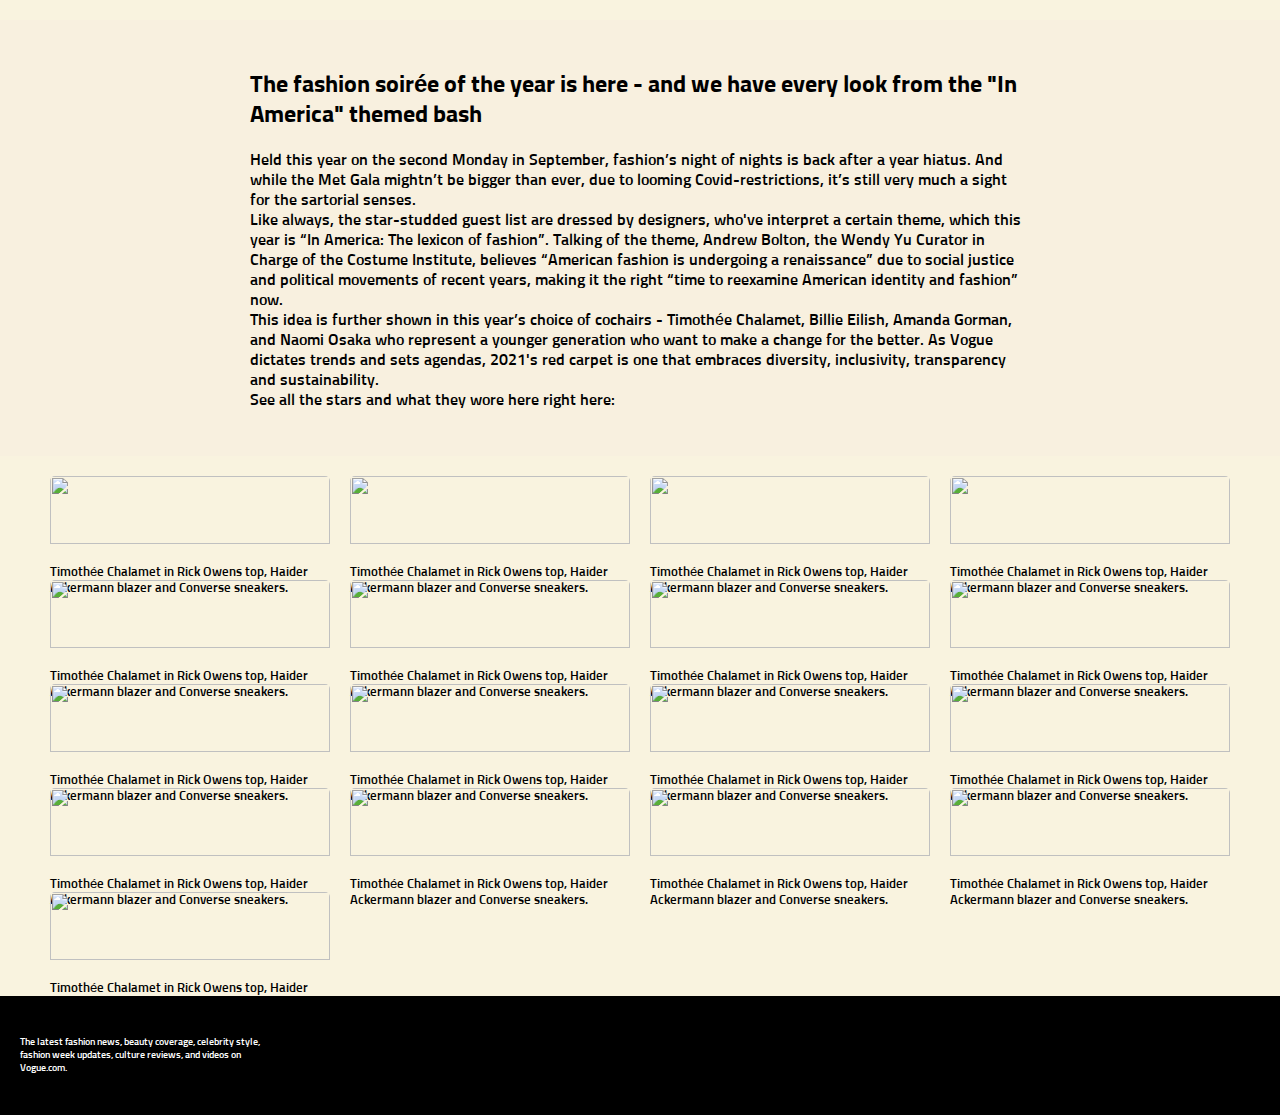
==== CSS/fashion-w-css.html @ 34165b23 "first commit" ====
<!DOCTYPE html>
<html lang="en">
<head>
    <meta charset="UTF-8">
    <meta http-equiv="X-UA-Compatible" content="IE=edge">
    <meta name="viewport" content="width=device-width, initial-scale=1.0">
    <link rel="stylesheet" href="/CSS/fashion-w-css.css">
    <title>Document</title>
</head>
<body>
    <!-- header -->
    <div class="header">
        <div class="logo">
            <img src="https://www.vogue.com/verso/static/vogue/assets/logo.2205c564f6d6f18aff0de7245e2b6db6b1102569.svg" alt="">
        </div>
    </div>

    <!-- content -->
    <div class="open-content">
        <div class="intro-content">
            <h2>
                The fashion soirée of the year is here - and we have every look from the "In America" themed bash
            </h2>
            <p>
                Held this year on the second Monday in September, fashion’s night of nights is back after a year hiatus. And while the Met Gala mightn’t be bigger than ever, due to looming Covid-restrictions, it’s still very much a sight for the sartorial senses. <br>

                Like always, the star-studded guest list are dressed by designers, who've interpret a certain theme, which this year is “In America: The lexicon of fashion”. Talking of the theme, Andrew Bolton, the Wendy Yu Curator in Charge of the Costume Institute, believes “American fashion is undergoing a renaissance” due to social justice and political movements of recent years, making it the right “time to reexamine American identity and fashion” now. <br>

                This idea is further shown in this year’s choice of cochairs - Timothée Chalamet, Billie Eilish, Amanda Gorman, and Naomi Osaka who represent a younger generation who want to make a change for the better. As Vogue dictates trends and sets agendas, 2021's red carpet is one that embraces diversity, inclusivity, transparency and sustainability. <br>

                See all the stars and what they wore here right here:
            </p>
            
        </div>
    </div>

    <!-- grid imgs -->
    <div class="imgs-content">
        <div class="imgs">
            <img src="https://static.voguescandinavia.com/small_34_1631571005557_Timothee_Chalamet_be79ee7434/small_34_1631571005557_Timothee_Chalamet_be79ee7434.jpg">
            <p class="sub-text-img">Timothée Chalamet in Rick Owens top, Haider Ackermann blazer and Converse sneakers.</p>
        </div>
        <div class="imgs">
            <img src="https://static.voguescandinavia.com/small_34_1631571005557_Timothee_Chalamet_be79ee7434/small_34_1631571005557_Timothee_Chalamet_be79ee7434.jpg">
            <p class="sub-text-img">Timothée Chalamet in Rick Owens top, Haider Ackermann blazer and Converse sneakers.</p>
        </div>
        <div class="imgs">
            <img src="https://static.voguescandinavia.com/small_34_1631571005557_Timothee_Chalamet_be79ee7434/small_34_1631571005557_Timothee_Chalamet_be79ee7434.jpg">
            <p class="sub-text-img">Timothée Chalamet in Rick Owens top, Haider Ackermann blazer and Converse sneakers.</p>
        </div>
        <div class="imgs">
            <img src="https://static.voguescandinavia.com/small_34_1631571005557_Timothee_Chalamet_be79ee7434/small_34_1631571005557_Timothee_Chalamet_be79ee7434.jpg">
            <p class="sub-text-img">Timothée Chalamet in Rick Owens top, Haider Ackermann blazer and Converse sneakers.</p>
        </div>
        <div class="imgs">
            <img src="https://static.voguescandinavia.com/small_34_1631571005557_Timothee_Chalamet_be79ee7434/small_34_1631571005557_Timothee_Chalamet_be79ee7434.jpg">
            <p class="sub-text-img">Timothée Chalamet in Rick Owens top, Haider Ackermann blazer and Converse sneakers.</p>
        </div>
        <div class="imgs">
            <img src="https://static.voguescandinavia.com/small_34_1631571005557_Timothee_Chalamet_be79ee7434/small_34_1631571005557_Timothee_Chalamet_be79ee7434.jpg">
            <p class="sub-text-img">Timothée Chalamet in Rick Owens top, Haider Ackermann blazer and Converse sneakers.</p>
        </div>
        <div class="imgs">
            <img src="https://static.voguescandinavia.com/small_34_1631571005557_Timothee_Chalamet_be79ee7434/small_34_1631571005557_Timothee_Chalamet_be79ee7434.jpg">
            <p class="sub-text-img">Timothée Chalamet in Rick Owens top, Haider Ackermann blazer and Converse sneakers.</p>
        </div>
        <div class="imgs">
            <img src="https://static.voguescandinavia.com/small_34_1631571005557_Timothee_Chalamet_be79ee7434/small_34_1631571005557_Timothee_Chalamet_be79ee7434.jpg">
            <p class="sub-text-img">Timothée Chalamet in Rick Owens top, Haider Ackermann blazer and Converse sneakers.</p>
        </div>
        <div class="imgs">
            <img src="https://static.voguescandinavia.com/small_34_1631571005557_Timothee_Chalamet_be79ee7434/small_34_1631571005557_Timothee_Chalamet_be79ee7434.jpg">
            <p class="sub-text-img">Timothée Chalamet in Rick Owens top, Haider Ackermann blazer and Converse sneakers.</p>
        </div>
        <div class="imgs">
            <img src="https://static.voguescandinavia.com/small_34_1631571005557_Timothee_Chalamet_be79ee7434/small_34_1631571005557_Timothee_Chalamet_be79ee7434.jpg">
            <p class="sub-text-img">Timothée Chalamet in Rick Owens top, Haider Ackermann blazer and Converse sneakers.</p>
        </div>
        <div class="imgs">
            <img src="https://static.voguescandinavia.com/small_34_1631571005557_Timothee_Chalamet_be79ee7434/small_34_1631571005557_Timothee_Chalamet_be79ee7434.jpg">
            <p class="sub-text-img">Timothée Chalamet in Rick Owens top, Haider Ackermann blazer and Converse sneakers.</p>
        </div>
        <div class="imgs">
            <img src="https://static.voguescandinavia.com/small_34_1631571005557_Timothee_Chalamet_be79ee7434/small_34_1631571005557_Timothee_Chalamet_be79ee7434.jpg">
            <p class="sub-text-img">Timothée Chalamet in Rick Owens top, Haider Ackermann blazer and Converse sneakers.</p>
        </div>
        <div class="imgs">
            <img src="https://static.voguescandinavia.com/small_34_1631571005557_Timothee_Chalamet_be79ee7434/small_34_1631571005557_Timothee_Chalamet_be79ee7434.jpg">
            <p class="sub-text-img">Timothée Chalamet in Rick Owens top, Haider Ackermann blazer and Converse sneakers.</p>
        </div>
        <div class="imgs">
            <img src="https://static.voguescandinavia.com/small_34_1631571005557_Timothee_Chalamet_be79ee7434/small_34_1631571005557_Timothee_Chalamet_be79ee7434.jpg">
            <p class="sub-text-img">Timothée Chalamet in Rick Owens top, Haider Ackermann blazer and Converse sneakers.</p>
        </div>
        <div class="imgs">
            <img src="https://static.voguescandinavia.com/small_34_1631571005557_Timothee_Chalamet_be79ee7434/small_34_1631571005557_Timothee_Chalamet_be79ee7434.jpg">
            <p class="sub-text-img">Timothée Chalamet in Rick Owens top, Haider Ackermann blazer and Converse sneakers.</p>
        </div>
        <div class="imgs">
            <img src="https://static.voguescandinavia.com/small_34_1631571005557_Timothee_Chalamet_be79ee7434/small_34_1631571005557_Timothee_Chalamet_be79ee7434.jpg">
            <p class="sub-text-img">Timothée Chalamet in Rick Owens top, Haider Ackermann blazer and Converse sneakers.</p>
        </div>
        <div class="imgs">
            <img src="https://static.voguescandinavia.com/small_34_1631571005557_Timothee_Chalamet_be79ee7434/small_34_1631571005557_Timothee_Chalamet_be79ee7434.jpg">
            <p class="sub-text-img">Timothée Chalamet in Rick Owens top, Haider Ackermann blazer and Converse sneakers.</p>
        </div>
    </div>
    <!-- footer -->
    <div class="footer">
        <div class="logo-footer">
            <img src="https://www.vogue.com/verso/static/vogue/assets/logo-reverse.6a82b670944358df962661548626eac01b620865.svg" alt="">
            <div class="sub-text-logo">
                The latest fashion news, beauty coverage, celebrity style, fashion week updates, culture reviews, and videos on Vogue.com.
            </div>
        </div>
        <div class="infor-icon">
            <ion-icon name="logo-facebook"></ion-icon>       
            <ion-icon name="logo-twitter"></ion-icon>        
            <ion-icon name="logo-reddit"></ion-icon>
            <ion-icon name="logo-instagram"></ion-icon>
    </div>
    <script type="module" src="https://unpkg.com/ionicons@5.5.2/dist/ionicons/ionicons.esm.js"></script>
    <script nomodule src="https://unpkg.com/ionicons@5.5.2/dist/ionicons/ionicons.js"></script>
</body>
</html>
---- CSS/fashion-w-css.css ----
@import url('https://fonts.googleapis.com/css2?family=Sunflower:wght@300&display=swap');

:root{
    --color1: #F9F3DF;
    --color2: #FDFCE5;
    --color3: #D7E9F7;
    --color4: #F4D19B;
    --color5: #79B4B7;
    --color6: #FEFBF3;
    --color7: #F8F0DF;
    --color8: #9D9D9D;
    --color9: #000000;
    --color10: #ffff;
}
body{
    font-family: 'Sunflower', sans-serif;
    padding: 0;
    margin: 0;
    background-color: var(--color1);
}
.open-content{
    padding: 30px 250px;
    background-color:var(--color7);
}
.imgs-content{
    padding: 20px 50px;
    display: grid;
    grid-template-columns: repeat(4,1fr);
    grid-gap: 20px;
    grid-column: 2 / -1;
}
.imgs{
    border-radius: 5px;
    height: 100%;
}
.imgs img{
    object-fit: cover;
    border-radius: inherit;
    width: 100%;
    height: 90%;
}
.imgs p{
font-size: small;
}

/* footer */
.footer{
    background-color: var(--color9);
    padding: 20px 20px;
}
.logo-footer{
    color: var(--color10);
    width: 250px;
}
.sub-text-logo{
    font-size: x-small;
    color: var(--color10);
}
.infor-icon{
    display: grid;
    grid-template-columns: repeat(4, 1fr);
    width: 205px;
}
.infor-icon ion-icon{
    color: var(--color10);
    margin-top: 20px;
}
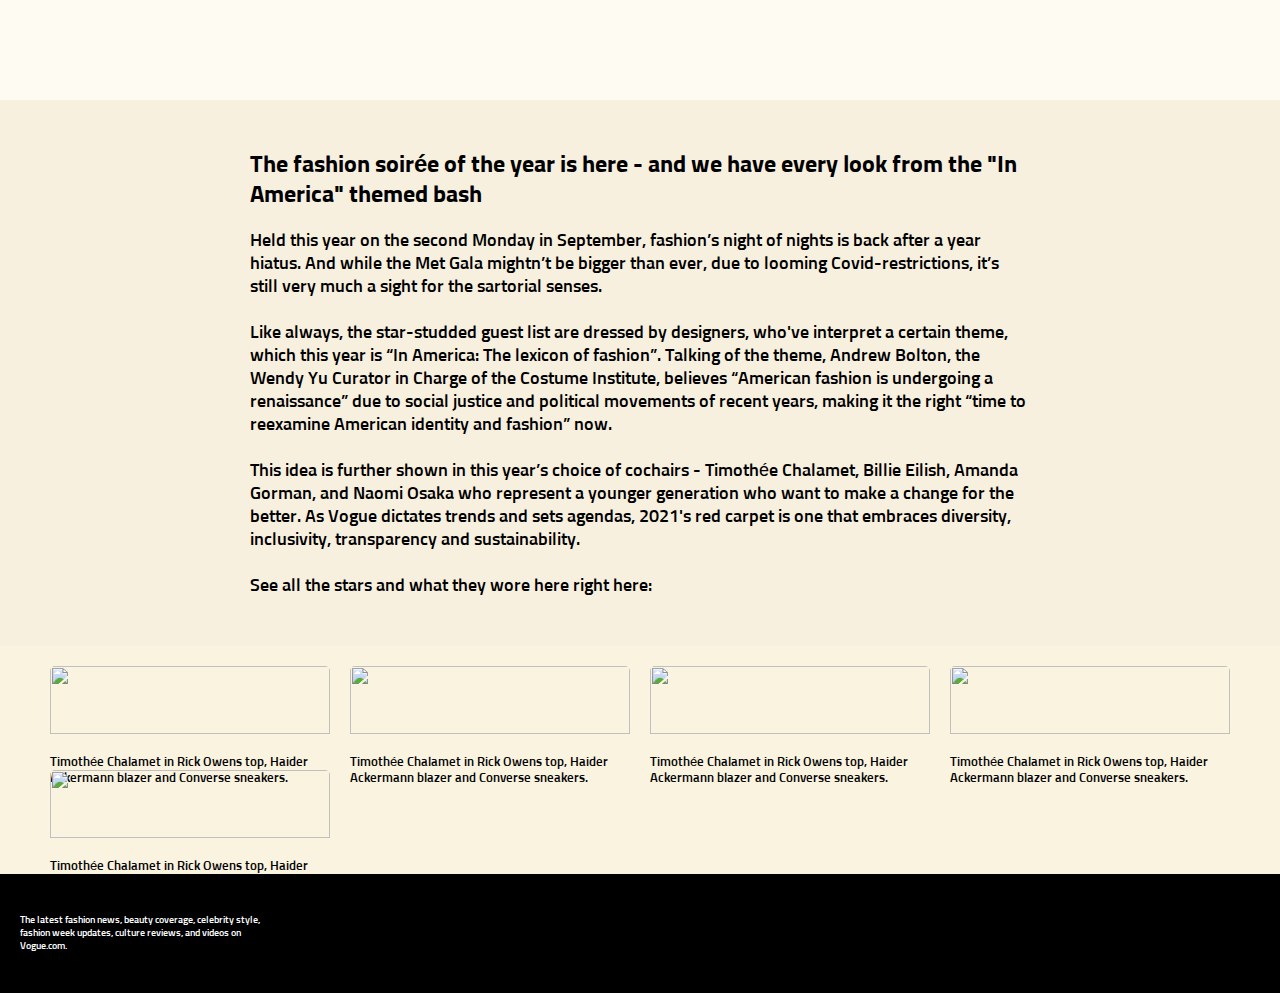
==== commit 8db2effe: "sec commit" ====
--- a/CSS/fashion-w-css.html
+++ b/CSS/fashion-w-css.html
@@ -22,11 +22,15 @@
                 The fashion soirée of the year is here - and we have every look from the "In America" themed bash
             </h2>
             <p>
-                Held this year on the second Monday in September, fashion’s night of nights is back after a year hiatus. And while the Met Gala mightn’t be bigger than ever, due to looming Covid-restrictions, it’s still very much a sight for the sartorial senses. <br>
-
-                Like always, the star-studded guest list are dressed by designers, who've interpret a certain theme, which this year is “In America: The lexicon of fashion”. Talking of the theme, Andrew Bolton, the Wendy Yu Curator in Charge of the Costume Institute, believes “American fashion is undergoing a renaissance” due to social justice and political movements of recent years, making it the right “time to reexamine American identity and fashion” now. <br>
-
-                This idea is further shown in this year’s choice of cochairs - Timothée Chalamet, Billie Eilish, Amanda Gorman, and Naomi Osaka who represent a younger generation who want to make a change for the better. As Vogue dictates trends and sets agendas, 2021's red carpet is one that embraces diversity, inclusivity, transparency and sustainability. <br>
+                Held this year on the second Monday in September, fashion’s night of nights is back after a year hiatus. And while the Met Gala mightn’t be bigger than ever, due to looming Covid-restrictions, it’s still very much a sight for the sartorial senses. 
+                <br>
+                <br>
+                Like always, the star-studded guest list are dressed by designers, who've interpret a certain theme, which this year is “In America: The lexicon of fashion”. Talking of the theme, Andrew Bolton, the Wendy Yu Curator in Charge of the Costume Institute, believes “American fashion is undergoing a renaissance” due to social justice and political movements of recent years, making it the right “time to reexamine American identity and fashion” now. 
+                <br>
+                <br>
+                This idea is further shown in this year’s choice of cochairs - Timothée Chalamet, Billie Eilish, Amanda Gorman, and Naomi Osaka who represent a younger generation who want to make a change for the better. As Vogue dictates trends and sets agendas, 2021's red carpet is one that embraces diversity, inclusivity, transparency and sustainability. 
+                <br>
+                <br>
 
                 See all the stars and what they wore here right here:
             </p>
@@ -36,54 +40,6 @@
 
     <!-- grid imgs -->
     <div class="imgs-content">
-        <div class="imgs">
-            <img src="https://static.voguescandinavia.com/small_34_1631571005557_Timothee_Chalamet_be79ee7434/small_34_1631571005557_Timothee_Chalamet_be79ee7434.jpg">
-            <p class="sub-text-img">Timothée Chalamet in Rick Owens top, Haider Ackermann blazer and Converse sneakers.</p>
-        </div>
-        <div class="imgs">
-            <img src="https://static.voguescandinavia.com/small_34_1631571005557_Timothee_Chalamet_be79ee7434/small_34_1631571005557_Timothee_Chalamet_be79ee7434.jpg">
-            <p class="sub-text-img">Timothée Chalamet in Rick Owens top, Haider Ackermann blazer and Converse sneakers.</p>
-        </div>
-        <div class="imgs">
-            <img src="https://static.voguescandinavia.com/small_34_1631571005557_Timothee_Chalamet_be79ee7434/small_34_1631571005557_Timothee_Chalamet_be79ee7434.jpg">
-            <p class="sub-text-img">Timothée Chalamet in Rick Owens top, Haider Ackermann blazer and Converse sneakers.</p>
-        </div>
-        <div class="imgs">
-            <img src="https://static.voguescandinavia.com/small_34_1631571005557_Timothee_Chalamet_be79ee7434/small_34_1631571005557_Timothee_Chalamet_be79ee7434.jpg">
-            <p class="sub-text-img">Timothée Chalamet in Rick Owens top, Haider Ackermann blazer and Converse sneakers.</p>
-        </div>
-        <div class="imgs">
-            <img src="https://static.voguescandinavia.com/small_34_1631571005557_Timothee_Chalamet_be79ee7434/small_34_1631571005557_Timothee_Chalamet_be79ee7434.jpg">
-            <p class="sub-text-img">Timothée Chalamet in Rick Owens top, Haider Ackermann blazer and Converse sneakers.</p>
-        </div>
-        <div class="imgs">
-            <img src="https://static.voguescandinavia.com/small_34_1631571005557_Timothee_Chalamet_be79ee7434/small_34_1631571005557_Timothee_Chalamet_be79ee7434.jpg">
-            <p class="sub-text-img">Timothée Chalamet in Rick Owens top, Haider Ackermann blazer and Converse sneakers.</p>
-        </div>
-        <div class="imgs">
-            <img src="https://static.voguescandinavia.com/small_34_1631571005557_Timothee_Chalamet_be79ee7434/small_34_1631571005557_Timothee_Chalamet_be79ee7434.jpg">
-            <p class="sub-text-img">Timothée Chalamet in Rick Owens top, Haider Ackermann blazer and Converse sneakers.</p>
-        </div>
-        <div class="imgs">
-            <img src="https://static.voguescandinavia.com/small_34_1631571005557_Timothee_Chalamet_be79ee7434/small_34_1631571005557_Timothee_Chalamet_be79ee7434.jpg">
-            <p class="sub-text-img">Timothée Chalamet in Rick Owens top, Haider Ackermann blazer and Converse sneakers.</p>
-        </div>
-        <div class="imgs">
-            <img src="https://static.voguescandinavia.com/small_34_1631571005557_Timothee_Chalamet_be79ee7434/small_34_1631571005557_Timothee_Chalamet_be79ee7434.jpg">
-            <p class="sub-text-img">Timothée Chalamet in Rick Owens top, Haider Ackermann blazer and Converse sneakers.</p>
-        </div>
-        <div class="imgs">
-            <img src="https://static.voguescandinavia.com/small_34_1631571005557_Timothee_Chalamet_be79ee7434/small_34_1631571005557_Timothee_Chalamet_be79ee7434.jpg">
-            <p class="sub-text-img">Timothée Chalamet in Rick Owens top, Haider Ackermann blazer and Converse sneakers.</p>
-        </div>
-        <div class="imgs">
-            <img src="https://static.voguescandinavia.com/small_34_1631571005557_Timothee_Chalamet_be79ee7434/small_34_1631571005557_Timothee_Chalamet_be79ee7434.jpg">
-            <p class="sub-text-img">Timothée Chalamet in Rick Owens top, Haider Ackermann blazer and Converse sneakers.</p>
-        </div>
-        <div class="imgs">
-            <img src="https://static.voguescandinavia.com/small_34_1631571005557_Timothee_Chalamet_be79ee7434/small_34_1631571005557_Timothee_Chalamet_be79ee7434.jpg">
-            <p class="sub-text-img">Timothée Chalamet in Rick Owens top, Haider Ackermann blazer and Converse sneakers.</p>
-        </div>
         <div class="imgs">
             <img src="https://static.voguescandinavia.com/small_34_1631571005557_Timothee_Chalamet_be79ee7434/small_34_1631571005557_Timothee_Chalamet_be79ee7434.jpg">
             <p class="sub-text-img">Timothée Chalamet in Rick Owens top, Haider Ackermann blazer and Converse sneakers.</p>
--- a/CSS/fashion-w-css.css
+++ b/CSS/fashion-w-css.css
@@ -1,5 +1,7 @@
 @import url('https://fonts.googleapis.com/css2?family=Sunflower:wght@300&display=swap');
 
+
+/* variable */
 :root{
     --color1: #F9F3DF;
     --color2: #FDFCE5;
@@ -12,15 +14,34 @@
     --color9: #000000;
     --color10: #ffff;
 }
+
+/* body */
 body{
     font-family: 'Sunflower', sans-serif;
     padding: 0;
     margin: 0;
     background-color: var(--color1);
 }
+
+/* header */
+.header{
+    background-color: var(--color6);
+    padding: 50px 50px;
+}
+.header .logo{
+    display: flex;
+    justify-content: center;
+    /* align-items: center; */
+}
+
+
+/* content */
 .open-content{
     padding: 30px 250px;
     background-color:var(--color7);
+}
+.intro-content p{
+    font-size: large;
 }
 .imgs-content{
     padding: 20px 50px;
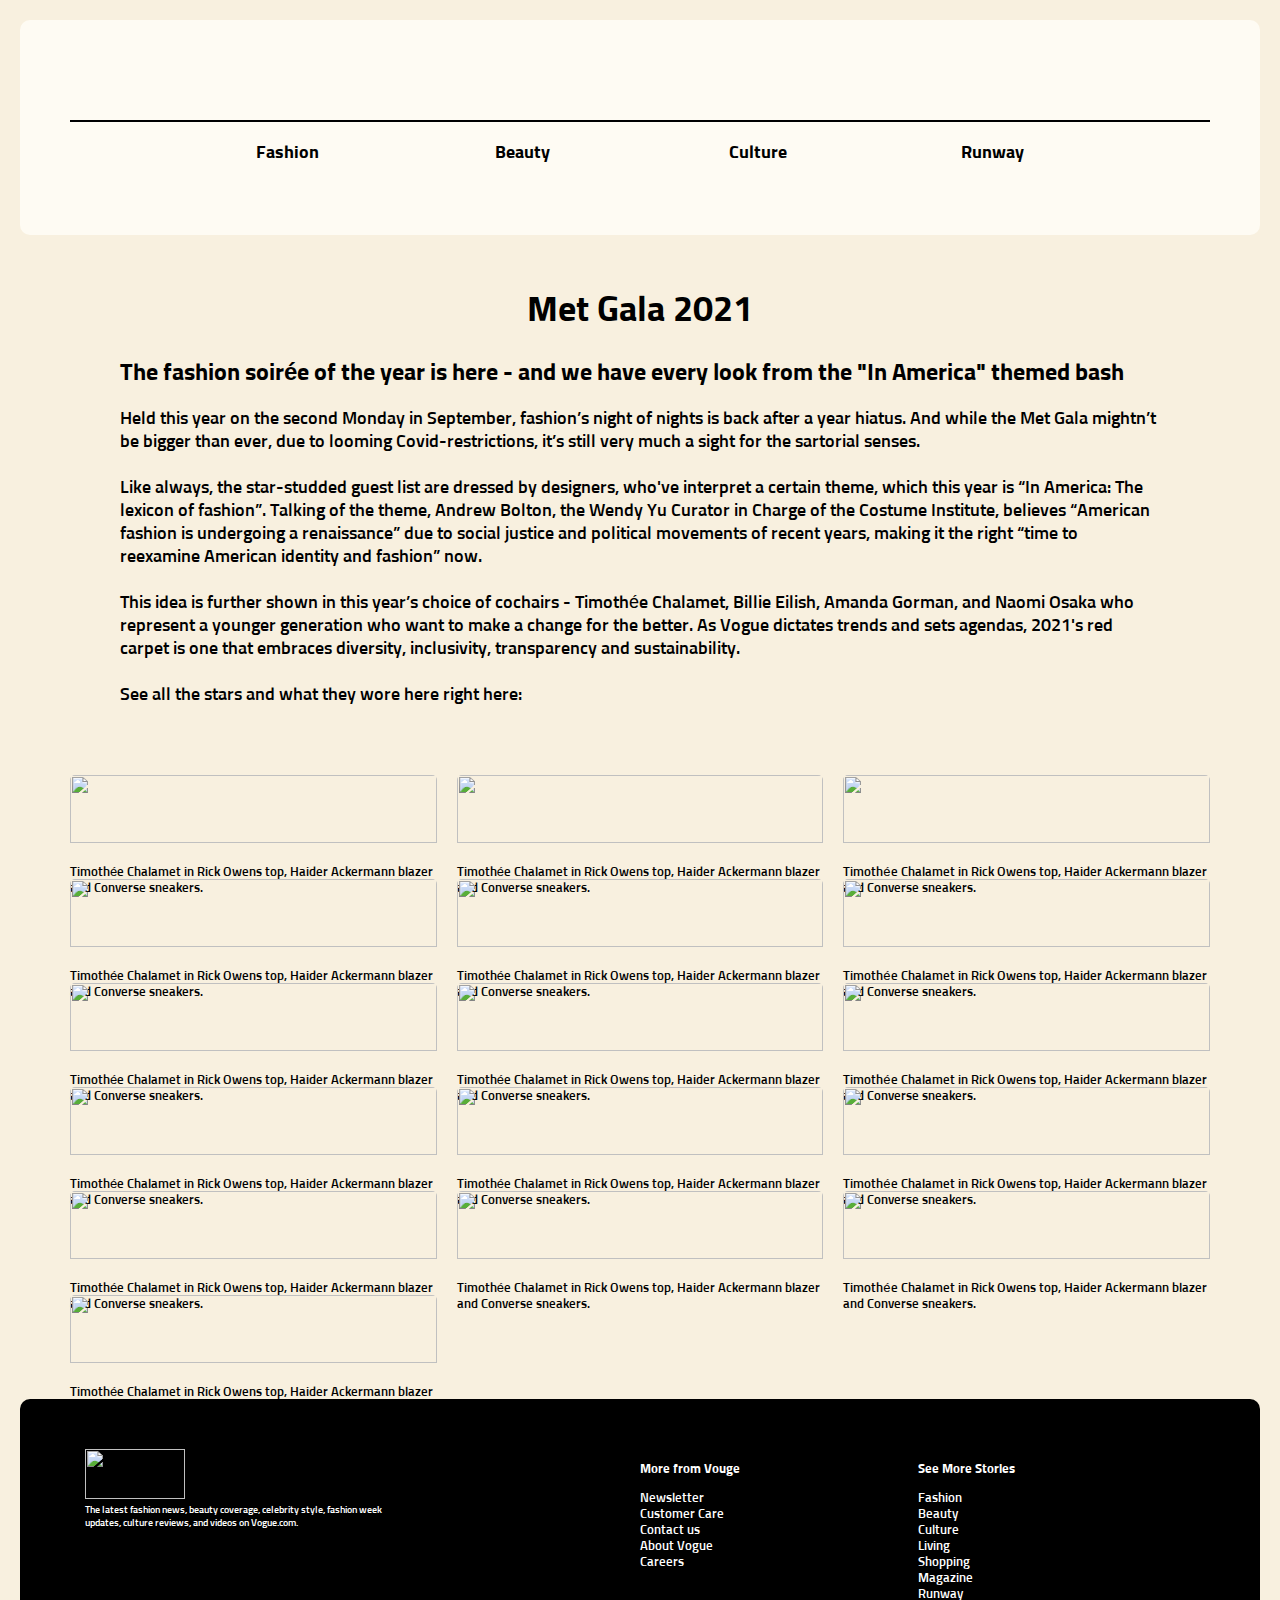
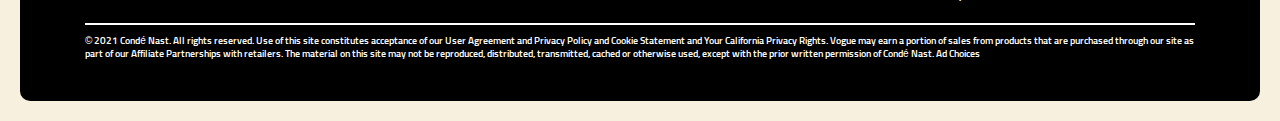
==== commit 48472a37: "third commit" ====
--- a/CSS/fashion-w-css.html
+++ b/CSS/fashion-w-css.html
@@ -5,7 +5,7 @@
     <meta http-equiv="X-UA-Compatible" content="IE=edge">
     <meta name="viewport" content="width=device-width, initial-scale=1.0">
     <link rel="stylesheet" href="/CSS/fashion-w-css.css">
-    <title>Document</title>
+    <title>Vouge Demo</title>
 </head>
 <body>
     <!-- header -->
@@ -13,10 +13,23 @@
         <div class="logo">
             <img src="https://www.vogue.com/verso/static/vogue/assets/logo.2205c564f6d6f18aff0de7245e2b6db6b1102569.svg" alt="">
         </div>
+        <div class="nav">
+            <ul class="nav-list">
+                <li>Fashion</li>
+                <li>Beauty</li>
+                <li>Culture</li>   
+                <li>Runway</li>         
+            </ul>
+        </div>
     </div>
 
     <!-- content -->
     <div class="open-content">
+        <div class="title-content">
+            <h1>
+                Met Gala 2021
+            </h1>
+        </div>
         <div class="intro-content">
             <h2>
                 The fashion soirée of the year is here - and we have every look from the "In America" themed bash
@@ -60,21 +73,109 @@
             <img src="https://static.voguescandinavia.com/small_34_1631571005557_Timothee_Chalamet_be79ee7434/small_34_1631571005557_Timothee_Chalamet_be79ee7434.jpg">
             <p class="sub-text-img">Timothée Chalamet in Rick Owens top, Haider Ackermann blazer and Converse sneakers.</p>
         </div>
+        <div class="imgs">
+            <img src="https://static.voguescandinavia.com/small_34_1631571005557_Timothee_Chalamet_be79ee7434/small_34_1631571005557_Timothee_Chalamet_be79ee7434.jpg">
+            <p class="sub-text-img">Timothée Chalamet in Rick Owens top, Haider Ackermann blazer and Converse sneakers.</p>
+        </div>
+        <div class="imgs">
+            <img src="https://static.voguescandinavia.com/small_34_1631571005557_Timothee_Chalamet_be79ee7434/small_34_1631571005557_Timothee_Chalamet_be79ee7434.jpg">
+            <p class="sub-text-img">Timothée Chalamet in Rick Owens top, Haider Ackermann blazer and Converse sneakers.</p>
+        </div>
+        <div class="imgs">
+            <img src="https://static.voguescandinavia.com/small_34_1631571005557_Timothee_Chalamet_be79ee7434/small_34_1631571005557_Timothee_Chalamet_be79ee7434.jpg">
+            <p class="sub-text-img">Timothée Chalamet in Rick Owens top, Haider Ackermann blazer and Converse sneakers.</p>
+        </div>
+        <div class="imgs">
+            <img src="https://static.voguescandinavia.com/small_34_1631571005557_Timothee_Chalamet_be79ee7434/small_34_1631571005557_Timothee_Chalamet_be79ee7434.jpg">
+            <p class="sub-text-img">Timothée Chalamet in Rick Owens top, Haider Ackermann blazer and Converse sneakers.</p>
+        </div>
+        <div class="imgs">
+            <img src="https://static.voguescandinavia.com/small_34_1631571005557_Timothee_Chalamet_be79ee7434/small_34_1631571005557_Timothee_Chalamet_be79ee7434.jpg">
+            <p class="sub-text-img">Timothée Chalamet in Rick Owens top, Haider Ackermann blazer and Converse sneakers.</p>
+        </div>
+        <div class="imgs">
+            <img src="https://static.voguescandinavia.com/small_34_1631571005557_Timothee_Chalamet_be79ee7434/small_34_1631571005557_Timothee_Chalamet_be79ee7434.jpg">
+            <p class="sub-text-img">Timothée Chalamet in Rick Owens top, Haider Ackermann blazer and Converse sneakers.</p>
+        </div>
+        <div class="imgs">
+            <img src="https://static.voguescandinavia.com/small_34_1631571005557_Timothee_Chalamet_be79ee7434/small_34_1631571005557_Timothee_Chalamet_be79ee7434.jpg">
+            <p class="sub-text-img">Timothée Chalamet in Rick Owens top, Haider Ackermann blazer and Converse sneakers.</p>
+        </div>
+        <div class="imgs">
+            <img src="https://static.voguescandinavia.com/small_34_1631571005557_Timothee_Chalamet_be79ee7434/small_34_1631571005557_Timothee_Chalamet_be79ee7434.jpg">
+            <p class="sub-text-img">Timothée Chalamet in Rick Owens top, Haider Ackermann blazer and Converse sneakers.</p>
+        </div>
+        <div class="imgs">
+            <img src="https://static.voguescandinavia.com/small_34_1631571005557_Timothee_Chalamet_be79ee7434/small_34_1631571005557_Timothee_Chalamet_be79ee7434.jpg">
+            <p class="sub-text-img">Timothée Chalamet in Rick Owens top, Haider Ackermann blazer and Converse sneakers.</p>
+        </div>
+        <div class="imgs">
+            <img src="https://static.voguescandinavia.com/small_34_1631571005557_Timothee_Chalamet_be79ee7434/small_34_1631571005557_Timothee_Chalamet_be79ee7434.jpg">
+            <p class="sub-text-img">Timothée Chalamet in Rick Owens top, Haider Ackermann blazer and Converse sneakers.</p>
+        </div>
+        <div class="imgs">
+            <img src="https://static.voguescandinavia.com/small_34_1631571005557_Timothee_Chalamet_be79ee7434/small_34_1631571005557_Timothee_Chalamet_be79ee7434.jpg">
+            <p class="sub-text-img">Timothée Chalamet in Rick Owens top, Haider Ackermann blazer and Converse sneakers.</p>
+        </div>
     </div>
     <!-- footer -->
     <div class="footer">
-        <div class="logo-footer">
-            <img src="https://www.vogue.com/verso/static/vogue/assets/logo-reverse.6a82b670944358df962661548626eac01b620865.svg" alt="">
-            <div class="sub-text-logo">
-                The latest fashion news, beauty coverage, celebrity style, fashion week updates, culture reviews, and videos on Vogue.com.
+        <div class="footer-1">
+            <div class="logo-footer">
+                <img src="https://www.vogue.com/verso/static/vogue/assets/logo-reverse.6a82b670944358df962661548626eac01b620865.svg" alt="">
+                <div class="sub-text-logo">
+                    The latest fashion news, beauty coverage, celebrity style, fashion week updates, culture reviews, and videos on Vogue.com.
+                </div>
+            <div class="infor-icon">
+                <a href="https://www.youtube.com/watch?v=dQw4w9WgXcQ" target="_blank">
+                    <ion-icon name="logo-facebook"></ion-icon>
+                </a>       
+                <a href="https://www.youtube.com/watch?v=dQw4w9WgXcQ" target="_blank">
+                    <ion-icon name="logo-twitter"></ion-icon>
+                </a>       
+                <a href="https://www.youtube.com/watch?v=dQw4w9WgXcQ" target="_blank">
+                    <ion-icon name="logo-reddit"></ion-icon>
+                </a>
+                <a href="https://www.youtube.com/watch?v=dQw4w9WgXcQ" target="_blank">
+                    <ion-icon name="logo-instagram"></ion-icon>
+                </a>
             </div>
+            </div>
+            <div class="more-infor">
+                <div class="list-1">
+                    <p class="title-infor">More from Vouge</p>
+                    <ul class="list-infor">
+                        <li>Newsletter</li>
+                        <li>Customer Care</li>
+                        <li>Contact us</li>   
+                        <li>About Vogue</li>    
+                        <li>Careers</li>   
+                    </ul>
+                </div>
+                <div class="list-2">
+                    <p class="title-infor">See More Stories</p>
+                    <ul class="list-infor">
+                        <li>Fashion</li>
+                        <li>Beauty</li>
+                        <li>Culture</li>   
+                        <li>Living</li>    
+                        <li>Shopping</li>   
+                        <li>Magazine</li>   
+                        <li>Runway</li>   
+                    </ul>
+                </div>
+            </div>      
         </div>
-        <div class="infor-icon">
-            <ion-icon name="logo-facebook"></ion-icon>       
-            <ion-icon name="logo-twitter"></ion-icon>        
-            <ion-icon name="logo-reddit"></ion-icon>
-            <ion-icon name="logo-instagram"></ion-icon>
+        <div class="footer-2">
+            <p>
+                © 2021 Condé Nast. All rights reserved. Use of this site constitutes acceptance of our User Agreement and Privacy Policy and Cookie Statement and Your California Privacy Rights. Vogue may earn a portion of sales from products that are purchased through our site as part of our Affiliate Partnerships with retailers. The material on this site may not be reproduced, distributed, transmitted, cached or otherwise used, except with the prior written permission of Condé Nast. Ad Choices
+            </p>
+        </div>
     </div>
+
+
+
+
     <script type="module" src="https://unpkg.com/ionicons@5.5.2/dist/ionicons/ionicons.esm.js"></script>
     <script nomodule src="https://unpkg.com/ionicons@5.5.2/dist/ionicons/ionicons.js"></script>
 </body>
--- a/CSS/fashion-w-css.css
+++ b/CSS/fashion-w-css.css
@@ -18,26 +18,47 @@
 /* body */
 body{
     font-family: 'Sunflower', sans-serif;
-    padding: 0;
+    padding: 20px 20px;
     margin: 0;
-    background-color: var(--color1);
+    background-color: var(--color7);
 }
 
 /* header */
 .header{
     background-color: var(--color6);
     padding: 50px 50px;
+    border-radius: 10px;
 }
 .header .logo{
     display: flex;
     justify-content: center;
     /* align-items: center; */
 }
+.nav{
+    border-top: 2px solid;
+    margin-top: 50px;
+}
+.nav-list{
+    display: grid;
+    grid-template-columns: repeat(4,1fr);
+    font-weight: bold;
+    font-size: large;
+    list-style: none;
+    margin: 0;
+    padding: 20px 200px;
+    justify-content: center;
+    text-align: center;
+}
 
 
 /* content */
+.title-content{
+    font-weight: bold;
+    font-size: large;
+    text-align: center;
+}
 .open-content{
-    padding: 30px 250px;
+    padding: 30px 200px;
     background-color:var(--color7);
 }
 .intro-content p{
@@ -67,22 +88,99 @@
 /* footer */
 .footer{
     background-color: var(--color9);
-    padding: 20px 20px;
+    padding: 30px 65px;
+    border-radius: 10px;
+
+}
+.footer-1{
+    display: grid;
+    grid-template-columns: 50% 50%;
+    border-bottom: 2px solid white;
+    padding: 20px 0;
+}
+.footer-2 p{
+    color: var(--color10);
+    font-size: x-small;
 }
 .logo-footer{
     color: var(--color10);
-    width: 250px;
+    width: 100%;
+}
+.logo-footer img{
+    width: 100px;
+    height: 50px;
 }
 .sub-text-logo{
     font-size: x-small;
     color: var(--color10);
+    width: 300px;
 }
 .infor-icon{
     display: grid;
     grid-template-columns: repeat(4, 1fr);
-    width: 205px;
+    grid-gap: 20px;
+    width: 200px;
 }
 .infor-icon ion-icon{
     color: var(--color10);
     margin-top: 20px;
+    width: 50px;
+    height: 25px;
+}
+.more-infor{
+    color:var(--color10);
+    font-size: x-small;
+    display: grid;
+    grid-template-columns: 50% 50%;
+}
+.title-infor{
+    font-weight: bold;
+    font-size: small;
+}
+.list-infor{
+    list-style: none;
+    margin: 0;
+    padding: 0;
+    font-size: small;
+}
+
+
+
+/* media queries */
+@media screen and (max-width: 1290px) {
+    .imgs-content{
+        grid-template-columns: repeat(3,1fr);
+    }
+    .open-content{
+        padding: 30px 100px;
+    }
+    .nav-list{
+        padding: 20px 100px;
+    }
+}
+@media screen and (max-width: 1029px) {
+    .imgs-content{
+        grid-template-columns: repeat(2,1fr);
+    }
+    .open-content{
+        padding: 30px 50px;
+    }
+    .nav-list{
+        padding: 20px 50px;
+    }
+
+}
+@media screen and (max-width: 600px) {
+    .imgs-content{
+        grid-template-columns: repeat(1,1fr);
+    }
+    .open-content{
+        padding: 30px 0;
+    }
+    .footer-1{
+        display: inline;
+    }
+    .nav-list{
+        padding: 20px 0;
+    }
 }